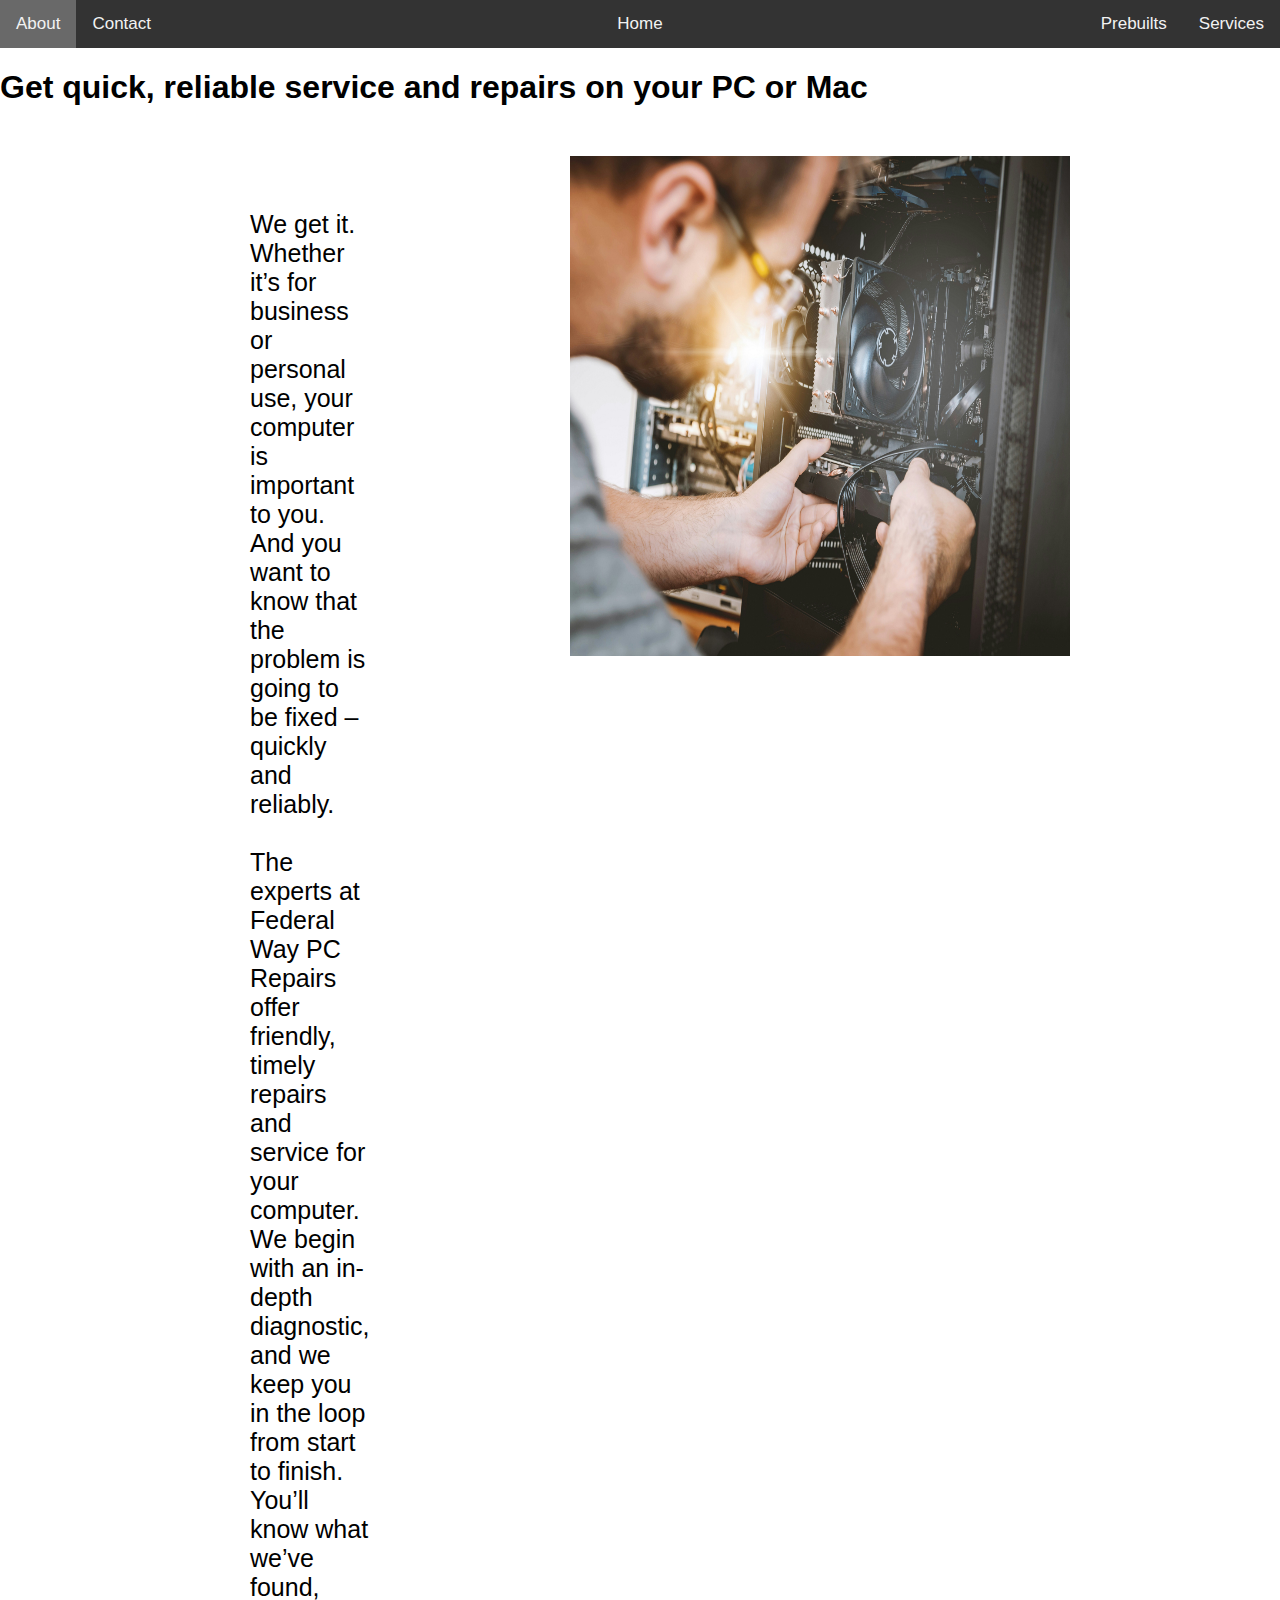
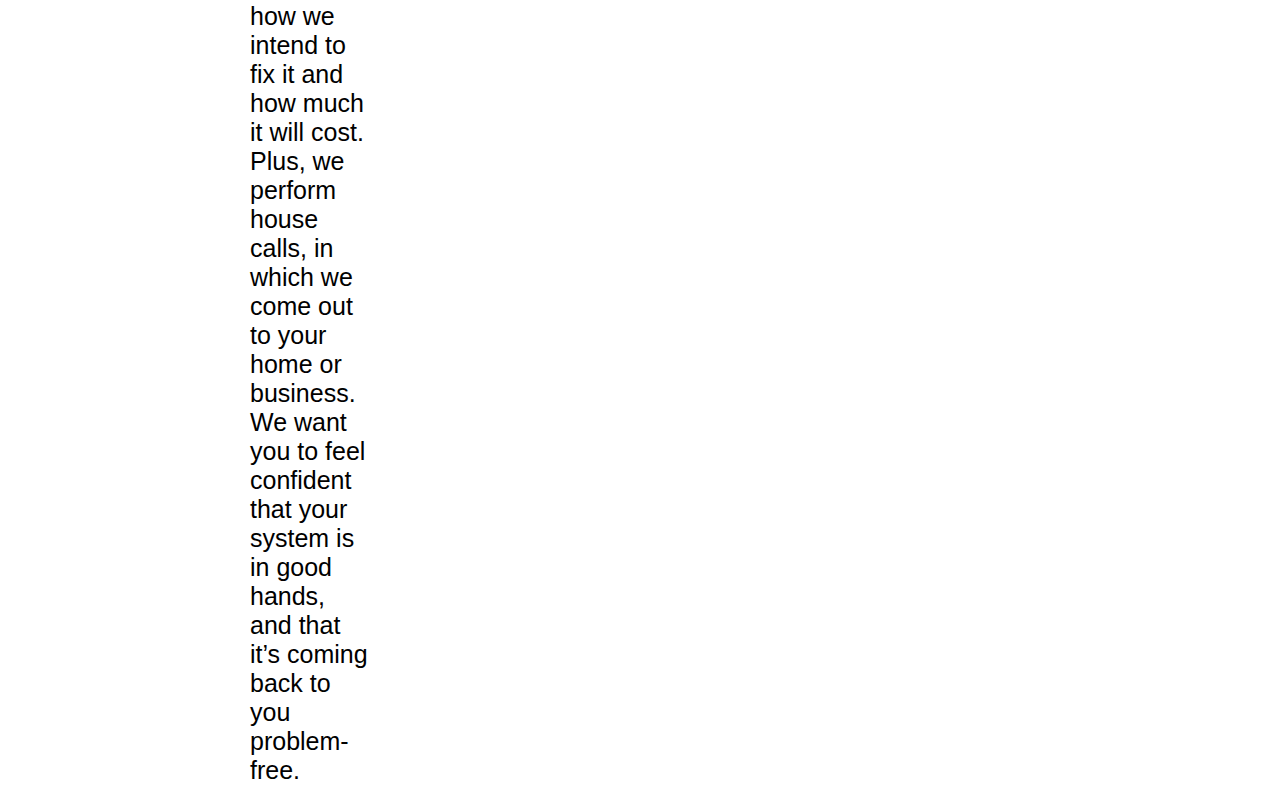
==== about.html @ b4d116ff "Seperation of pages" ====
<!DOCTYPE html>
<!-- TODO -->
<!-- Home Page -->
<!-- Prebuilt Page -->
<!-- About Page -->
	<!-- Fix Font Size -->
	<!-- Make consistant on all screen sizes -->
<!-- Contact Page -->
<!-- TODO -->
<html>
<head>
	<meta name="viewport" content="width=device-width, initial-scale=1">
	<style>
		body {
			margin: 0;
			font-family: Helvetica;
		}
		.navbar {
			position: relative;
			overflow: hidden;
			background-color: #333;
		}
		.navbar a {
			float: left;
			color: #f2f2f2;
			text-align: center;
			padding: 14px 16px;
			text-decoration: none;
			font-size: 17px;
		}
		.navbar a:hover {
			background-color: #696969;
		}
		.middle-nav a {
			float: none;
			position: absolute;
			top: 50%;
			left: 50%;
			transform: translate(-50%, -50%);
		}
		.right-nav {
			float: right;
		}
		@media screen and (max-width: 600px) {
			.navbar a, .right-nav {
				float: none;
				display: block;
			}
			.middle-nav a {
				position: relative;
				top: 0;
				left: 0;
				transform: none;
			}
		}
		.about-container {
			display: flex;
			margin-left: 250px;
			margin-right: 250px;
			margin-top: 50px;
		}
		.about-content {
			font-size: 25px;
		}
		.about-picture {
			padding-left: 200px;
		}
	</style>
</head>
	<body>
		<!-- Navbar -->
		<div class="navbar">
			<a href="about.html">About</a>
			<a href="form.html">Contact</a>
			<div class="middle-nav">
				<a href="home.html">Home</a>
			</div>
			<div class="right-nav">
				<a href="#prebuilts">Prebuilts</a>
				<a href="#services">Services</a>
			</div>
		</div>
		<!-- About Page -->
		<h1>Get quick, reliable service and repairs on your PC or Mac</h1>
		<div class="about-container">
			<div class="about-content">
				<p>
					<br>
					We get it. Whether it’s for business or personal use, your computer is important to you. And you want to know
					that the problem is going to be fixed – quickly and reliably. <br><br>
					The experts at Federal Way PC Repairs offer friendly, timely repairs and service for your computer. We begin
					with an in-depth diagnostic, and we keep you in the loop from start to finish. You’ll know what we’ve found,
					how we intend to fix it and how much it will cost. Plus, we perform house calls, in which we come out
					to your home or business. We want you to feel confident that your system is in good hands, and that it’s
					coming back to you problem-free.
				</p>
			</div>
			<div class="about-picture">
				<img src="jeshoots-com-sMKUYIasyDM-unsplash.jpg" alt="Man Repairing PC" width="500" height="500">
			</div>
		</div>
	</body>
</html>
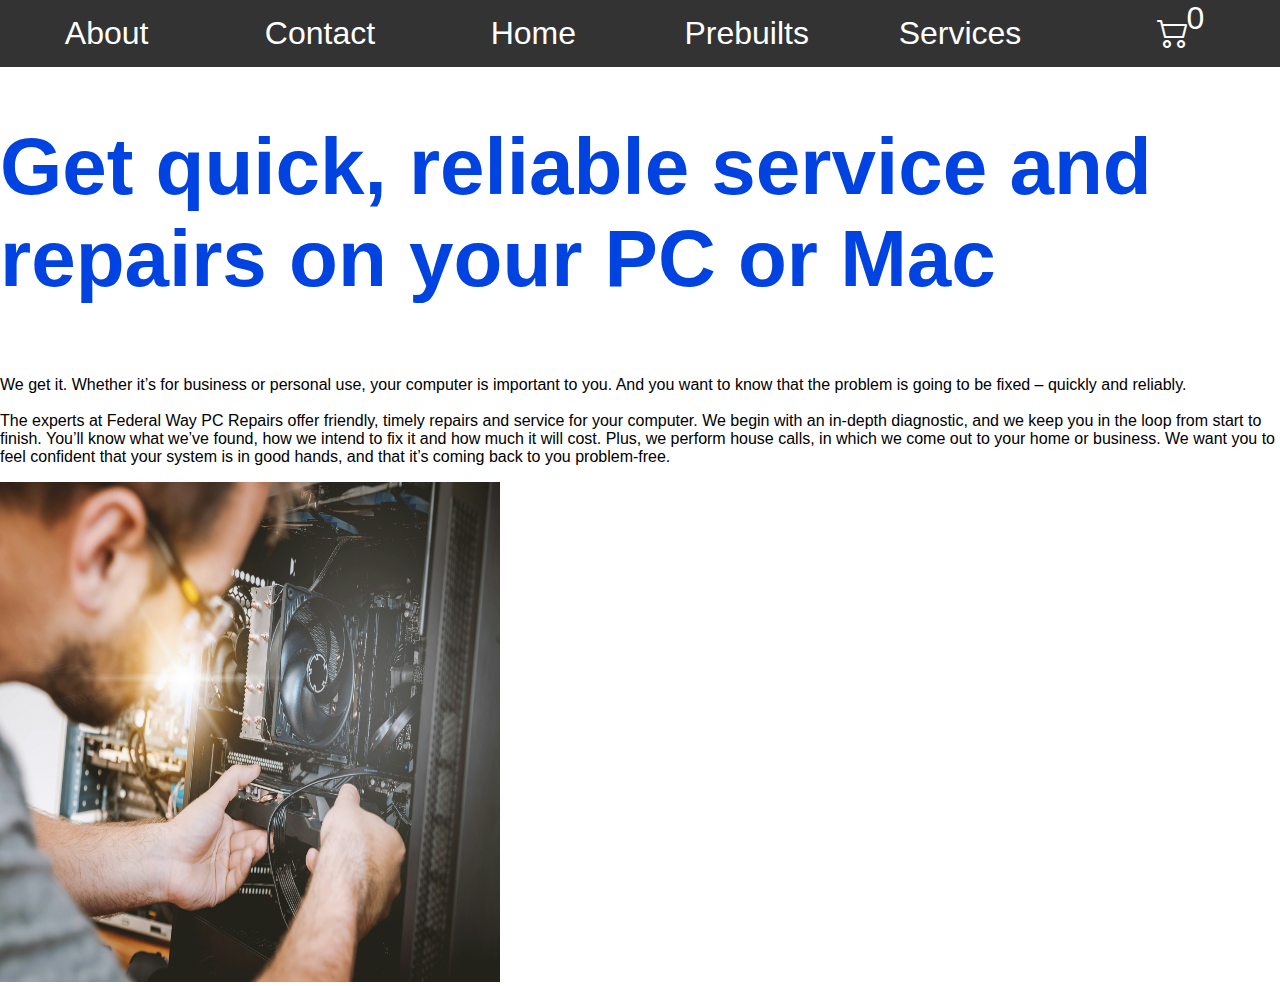
==== commit 60b9175a: "Updated navbar to have cart" ====
--- a/about.html
+++ b/about.html
@@ -1,103 +1,57 @@
 <!DOCTYPE html>
-<!-- TODO -->
-<!-- Home Page -->
-<!-- Prebuilt Page -->
-<!-- About Page -->
-	<!-- Fix Font Size -->
-	<!-- Make consistant on all screen sizes -->
-<!-- Contact Page -->
-<!-- TODO -->
 <html>
-<head>
+    <head>
 	<meta name="viewport" content="width=device-width, initial-scale=1">
-	<style>
-		body {
-			margin: 0;
-			font-family: Helvetica;
-		}
-		.navbar {
-			position: relative;
-			overflow: hidden;
-			background-color: #333;
-		}
-		.navbar a {
-			float: left;
-			color: #f2f2f2;
-			text-align: center;
-			padding: 14px 16px;
-			text-decoration: none;
-			font-size: 17px;
-		}
-		.navbar a:hover {
-			background-color: #696969;
-		}
-		.middle-nav a {
-			float: none;
-			position: absolute;
-			top: 50%;
-			left: 50%;
-			transform: translate(-50%, -50%);
-		}
-		.right-nav {
-			float: right;
-		}
-		@media screen and (max-width: 600px) {
-			.navbar a, .right-nav {
-				float: none;
-				display: block;
-			}
-			.middle-nav a {
-				position: relative;
-				top: 0;
-				left: 0;
-				transform: none;
-			}
-		}
-		.about-container {
-			display: flex;
-			margin-left: 250px;
-			margin-right: 250px;
-			margin-top: 50px;
-		}
-		.about-content {
-			font-size: 25px;
-		}
-		.about-picture {
-			padding-left: 200px;
-		}
-	</style>
-</head>
-	<body>
-		<!-- Navbar -->
-		<div class="navbar">
-			<a href="about.html">About</a>
-			<a href="form.html">Contact</a>
-			<div class="middle-nav">
-				<a href="home.html">Home</a>
-			</div>
-			<div class="right-nav">
-				<a href="#prebuilts">Prebuilts</a>
-				<a href="#services">Services</a>
-			</div>
-		</div>
-		<!-- About Page -->
-		<h1>Get quick, reliable service and repairs on your PC or Mac</h1>
-		<div class="about-container">
-			<div class="about-content">
-				<p>
-					<br>
-					We get it. Whether it’s for business or personal use, your computer is important to you. And you want to know
-					that the problem is going to be fixed – quickly and reliably. <br><br>
-					The experts at Federal Way PC Repairs offer friendly, timely repairs and service for your computer. We begin
-					with an in-depth diagnostic, and we keep you in the loop from start to finish. You’ll know what we’ve found,
-					how we intend to fix it and how much it will cost. Plus, we perform house calls, in which we come out
-					to your home or business. We want you to feel confident that your system is in good hands, and that it’s
-					coming back to you problem-free.
-				</p>
-			</div>
-			<div class="about-picture">
-				<img src="jeshoots-com-sMKUYIasyDM-unsplash.jpg" alt="Man Repairing PC" width="500" height="500">
-			</div>
-		</div>
-	</body>
+        <link rel="stylesheet" href="styles.css">
+        <link rel="stylesheet" href="https://cdn.jsdelivr.net/npm/bootstrap-icons@1.11.3/font/bootstrap-icons.min.css">
+    </head>
+    <body>
+        <!-- Navbar -->
+        <div class="navbar">
+            <div class="navrow">
+                <div class="navcol">
+                    <a href="about.html">About</a>
+                </div>
+                <div class="navcol">
+                    <a href="contact.html">Contact</a>
+                </div>
+                <div class="navcol">
+                    <a href="index.html">Home</a>
+                </div>
+                <div class="navcol">
+                    <a href="prebuilts.html">Prebuilts</a>
+                </div>
+                <div class="navcol">
+                    <a href="services.html">Services</a>
+                </div>
+                <div class="navcol">
+                    <div class="navcart">
+                        <i class="bi bi-cart2"></i>
+                        <div class="cart-amount">
+                            0
+                        </div>
+                    </div>
+                </div>
+            </div>
+        </div>
+        <!-- About Page -->
+        <h1>Get quick, reliable service and repairs on your PC or Mac</h1>
+        <div class="about-container">
+            <div class="about-content">
+                <p>
+                    <br>
+                    We get it. Whether it’s for business or personal use, your computer is important to you. And
+                    you want to know that the problem is going to be fixed – quickly and reliably. <br><br> The
+                    experts at Federal Way PC Repairs offer friendly, timely repairs and service for your computer.
+                    We begin with an in-depth diagnostic, and we keep you in the loop from start to finish. You’ll
+                    know what we’ve found, how we intend to fix it and how much it will cost. Plus, we perform house
+                    calls, in which we come out to your home or business. We want you to feel confident that your
+                    system is in good hands, and that it’s coming back to you problem-free.
+                </p>
+            </div>
+            <div class="about-picture">
+                <img src="jeshoots-com-sMKUYIasyDM-unsplash.jpg" alt="Man Repairing PC" width="500" height="500">
+            </div>
+        </div>
+    </body>
 </html>
--- a/styles.css
+++ b/styles.css
@@ -0,0 +1,507 @@
+body {
+    margin: 0;
+    font-family: Helvetica;
+}
+
+
+.or-circle {
+    border-radius: 50%;
+    width: 20px;
+    height: 21px;
+    padding: 8px;
+    background: #fff;
+    border: 2px solid #666;
+    color: #666;
+    text-align: center;
+    font: 19px Arial, sans-serif;
+    margin: 5px 15px 5px 15px;
+    padding-bottom: 9px;
+}
+
+
+.form-btn-container {
+    display: flex;
+    margin-top: 25px;
+    align-items: center;
+    margin-left: 2.6em;
+    padding-bottom: 0px;
+}
+
+
+.service-button {
+    height: 50px;
+    background-color: #0398c9;
+    border: 0px;
+    color: white;
+    font-weight: 600;
+}
+
+
+.form-btn-text {
+    text-align: center;
+    font-weight: bolder;
+    font-size: 20px;
+}
+
+
+.need-support-text {
+    color: #0398c9;
+    font-size: 16px;
+}
+
+
+.parent-container {
+    margin: 7em 15em 1em 15em;
+}
+
+
+h1 {
+    font-size: 5em;
+    color: #0043E0;
+}
+
+
+h2 {
+    font-size: 2.4em;
+    color: #FF621C;
+    padding-right: 0em;
+    white-space: nowrap;
+}
+
+
+input[type=text], select, textarea {
+    margin: 0px;
+    width: 300px;
+    padding: 15px 15px 15px 20px;
+    border: 0px solid #ccc;
+    border-radius: 4px;
+    box-sizing: border-box;
+    margin-top: 6px;
+    margin-bottom: 16px;
+    margin-left: 0px;
+    resize: vertical;
+}
+
+
+.index-form-container {
+    border-radius: 5px;
+    background-color: #e3f6ff;
+    padding: 20px;
+    margin: 2.5em;
+    margin-right: 8em;
+    margin-top: 4em;
+    box-shadow: 1px 1px 15px #E8E8E8;
+    padding: 150px;
+}
+
+
+.about-content-parent {
+    display: flex;
+}
+
+
+.form-text-div {
+    text-align: center;
+    color: #FF621C;
+    font-size: 1.5em;
+    font-weight: bold;
+    padding-bottom: 3em;
+}
+
+
+.form-submit-btn {
+    display: block;
+    margin: auto;
+    background-color: #0398c9;
+    color: white;
+    padding: 15px;
+    margin-top: 3em;
+    border: none;
+}
+
+
+.elem1 {
+    margin-top: 0em;
+}
+
+
+.about-content-parent {
+    margin: 15em;
+}
+
+
+.elem1 h1 {
+    color: #0398c9;
+    font-size: 4em;
+}
+
+
+.elem1 h2 {
+    color: #ff621c;
+    font-size: 2em;
+}
+
+
+.elem1 p {
+    font-size: 1.2em;
+}
+
+
+.flex-form-container {
+    margin-top: 0px;
+}
+
+
+.form-submit-btn:hover {
+    background-color: #ff621c;
+    transition-duration: 0.4s;
+}
+
+
+.service-button:hover {
+    background-color: #ff621c;
+    transition-duration: 0.4s;
+}
+
+
+.row {
+    display: flex;
+    flex-direction: row;
+    flex-wrap: wrap;
+    width: 100%;
+}
+
+
+.column {
+    display: flex;
+    flex-direction: column;
+    flex-basis: 100%;
+    flex: 1;
+    align-items: center;
+    border: 1px solid gray;
+    border-top: none;
+    border-bottom: none;
+    border-radius: 0px 0px 0px 0px;
+    margin-left: 10px;
+    margin-right: 10px;
+    padding-top: 1em;
+}
+
+
+.prebuilt1-column-header {
+    display: flex;
+    flex-direction: column;
+    flex-basis: 100%;
+    flex: 1;
+    align-items: center;
+    border: 1px solid gray;
+    border-bottom: none;
+    border-radius: 15px 15px 0px 0px;
+    margin-left: 10px;
+    margin-right: 10px;
+    padding-top: 1em;
+    padding-bottom: 1em;
+    background-color: #87C591;
+    font-weight: 600;
+    font-size: 24px;
+}
+
+
+.prebuilt2-column-header {
+    display: flex;
+    flex-direction: column;
+    flex-basis: 100%;
+    flex: 1;
+    align-items: center;
+    border: 1px solid gray;
+    border-bottom: none;
+    border-radius: 15px 15px 0px 0px;
+    margin-left: 10px;
+    margin-right: 10px;
+    padding-top: 1em;
+    padding-bottom: 1em;
+    background-color: #8AD5EB;
+    font-weight: 600;
+    font-size: 24px;
+}
+
+
+.prebuilt3-column-header {
+    display: flex;
+    flex-direction: column;
+    flex-basis: 100%;
+    flex: 1;
+    align-items: center;
+    border: 1px solid gray;
+    border-bottom: none;
+    border-radius: 15px 15px 0px 0px;
+    margin-left: 10px;
+    margin-right: 10px;
+    padding-top: 1em;
+    padding-bottom: 1em;
+    background-color: #FF7BBD;
+    font-weight: 600;
+    font-size: 24px;
+}
+
+
+.prebuilt4-column-header {
+    display: flex;
+    flex-direction: column;
+    flex-basis: 100%;
+    flex: 1;
+    align-items: center;
+    border: 1px solid gray;
+    border-bottom: none;
+    border-radius: 15px 15px 0px 0px;
+    margin-left: 10px;
+    margin-right: 10px;
+    padding-top: 1em;
+    padding-bottom: 1em;
+    background-color: #9E96F9;
+    font-weight: 600;
+    font-size: 24px;
+}
+
+
+.prebuilt1-text {
+    display: flex;
+    flex-direction: column;
+    flex-basis: 100%;
+    flex: 1;
+    align-items: left;
+    padding-left: 3em;
+    padding-top: 1em;
+    padding-bottom: 1em;
+    border: 1px solid gray;
+    border-top: none;
+    border-bottom: none;
+    margin-left: 10px;
+    margin-right: 10px;
+}
+
+
+.prebuilt2-text {
+    display: flex;
+    flex-direction: column;
+    flex-basis: 100%;
+    flex: 1;
+    align-items: left;
+    padding-left: 3em;
+    padding-top: 1em;
+    padding-bottom: 1em;
+    border: 1px solid gray;
+    border-top: none;
+    border-bottom: none;
+    margin-left: 10px;
+    margin-right: 10px;
+}
+
+
+.prebuilt3-text {
+    display: flex;
+    flex-direction: column;
+    flex-basis: 100%;
+    flex: 1;
+    align-items: left;
+    padding-left: 3em;
+    padding-top: 1em;
+    padding-bottom: 1em;
+    border: 1px solid gray;
+    border-top: none;
+    border-bottom: none;
+    margin-left: 10px;
+    margin-right: 10px;
+}
+
+
+.prebuilt4-text {
+    display: flex;
+    flex-direction: column;
+    flex-basis: 100%;
+    flex: 1;
+    align-items: left;
+    padding-left: 3em;
+    padding-top: 1em;
+    padding-bottom: 1em;
+    border: 1px solid gray;
+    border-top: none;
+    border-bottom: none;
+    margin-left: 10px;
+    margin-right: 10px;
+}
+
+
+.prebuilt1-price {
+    display: flex;
+    flex-direction: column;
+    flex-basis: 100%;
+    flex: 1;
+    border: 1px solid gray;
+    border-top: none;
+    border-bottom: none;
+    margin-left: 10px;
+    margin-right: 10px;
+    align-items: center;
+    font-size: 20px;
+    font-weight: 600;
+    padding-top: 20px;
+}
+
+
+.prebuilt2-price {
+    display: flex;
+    flex-direction: column;
+    flex-basis: 100%;
+    flex: 1;
+    border: 1px solid gray;
+    border-top: none;
+    border-bottom: none;
+    margin-left: 10px;
+    margin-right: 10px;
+    align-items: center;
+    font-size: 20px;
+    font-weight: 600;
+    padding-top: 20px;
+}
+
+
+.prebuilt3-price {
+    display: flex;
+    flex-direction: column;
+    flex-basis: 100%;
+    flex: 1;
+    border: 1px solid gray;
+    border-top: none;
+    border-bottom: none;
+    margin-left: 10px;
+    margin-right: 10px;
+    align-items: center;
+    font-size: 20px;
+    font-weight: 600;
+    padding-top: 20px;
+}
+
+
+.prebuilt4-price {
+    display: flex;
+    flex-direction: column;
+    flex-basis: 100%;
+    flex: 1;
+    border: 1px solid gray;
+    border-top: none;
+    border-bottom: none;
+    margin-left: 10px;
+    margin-right: 10px;
+    align-items: center;
+    font-size: 20px;
+    font-weight: 600;
+    padding-top: 20px;
+}
+
+
+.prebuilt-addtocart {
+    display: flex;
+    flex-direction: column;
+    flex-basis: 100%;
+    flex: 1;
+    border: 1px solid gray;
+    border-top: none;
+    margin-left: 10px;
+    margin-right: 10px;
+    align-items: center;
+    padding-top: 45px;
+    padding-bottom: 25px;
+    border-radius: 0px 0px 15px 15px;
+}
+
+
+.prebuilt-addtocart button {
+    border: 1px solid black;
+    border-radius: 10px;
+    padding: 10px;
+    background-color: white;
+    font-size: 22px;
+    transition-duration: 0.2s;
+}
+
+
+.prebuilt-addtocart button:hover {
+    color: white;
+    background-color: #FF621C;
+    border: 1px solid #FF621C;
+    cursor: pointer;
+}
+
+
+
+
+.column img {
+    width: 200px;
+    height: 200px;
+}
+
+.navbar {
+    position: relative;
+    overflow: hidden;
+    background-color: #333;
+    color: white;
+}
+
+
+.navcol {
+    display: flex;
+    flex-direction: column;
+    flex-basis: 100%;
+    flex: 1;
+    align-items: center;
+}
+
+
+.navrow {
+    display: flex;
+    flex-direction: row;
+    flex-wrap: wrap;
+    width: 100%;
+}
+
+
+.navcol a:hover {
+    background: white;
+    cursor: pointer;
+    color: black;
+}
+
+
+.navcol a {
+    color: white;
+    text-decoration: none;
+    padding: 15px;
+    margin: 0px;
+    font-size: 2em;
+}
+
+
+.navcart {
+    padding: 15px;
+    margin: 0px;
+    position: relative;
+    font-size: 2em;
+}
+
+
+.cart-amount {
+    position: absolute;
+    right: 0px;
+    top: 0px;
+}
+
+
+.navcart:hover {
+    padding-top: 15px;
+    margin: 0px;
+    background: white;
+    color: black;
+}
+
+
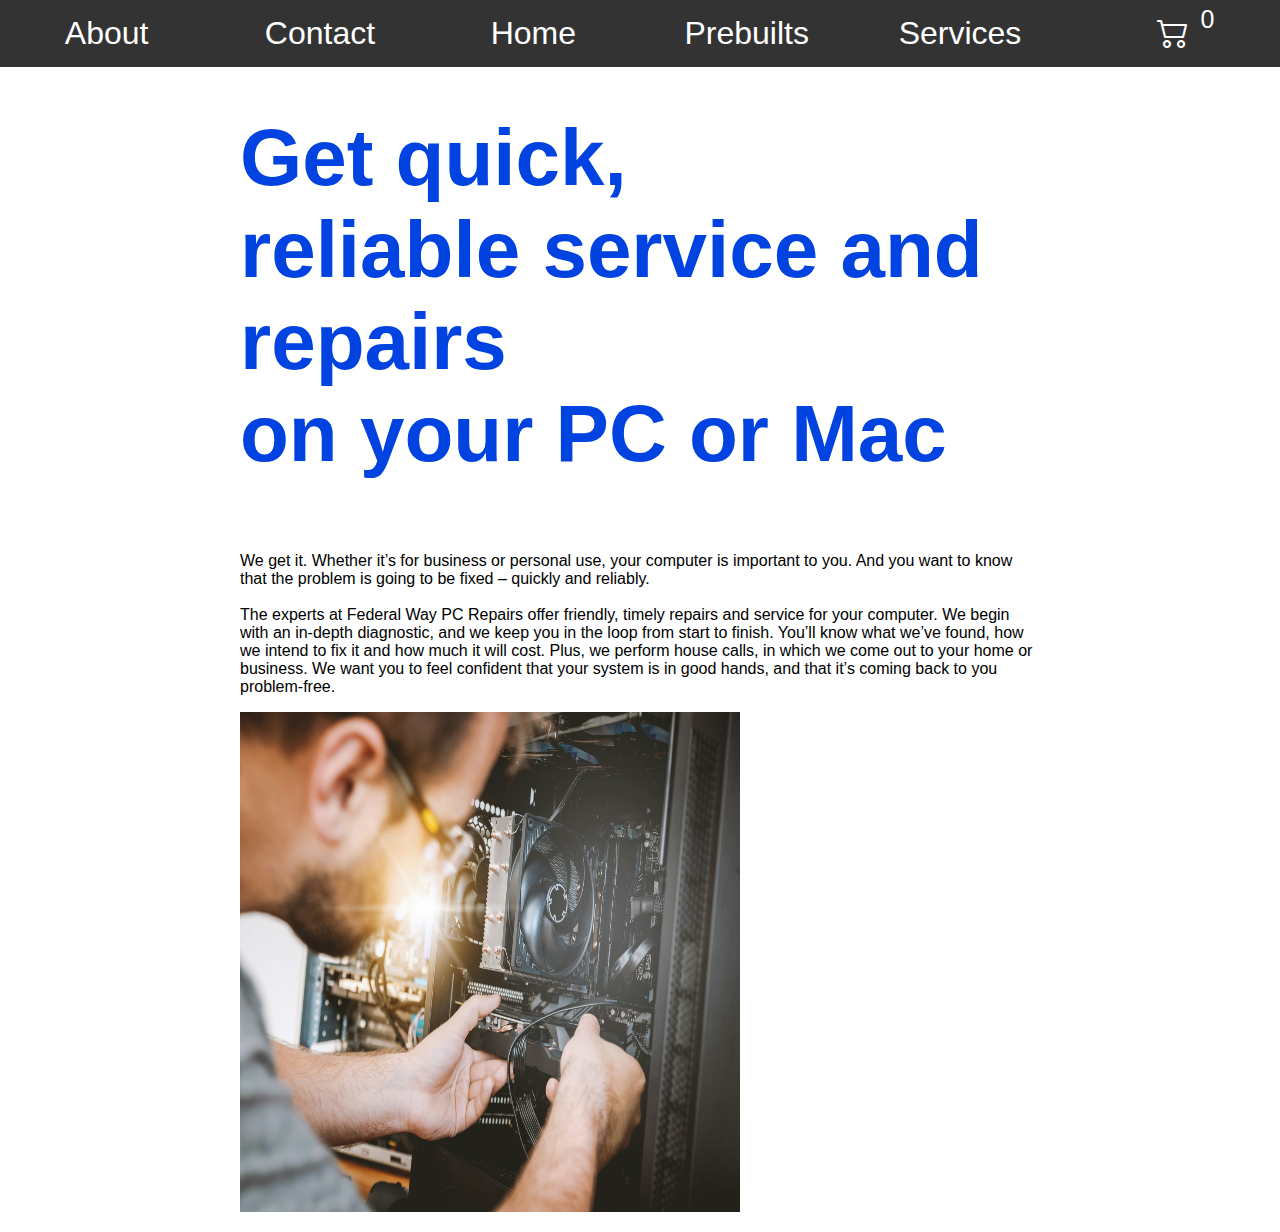
==== commit 28462ce9: "Added javascript for cart" ====
--- a/about.html
+++ b/about.html
@@ -2,7 +2,7 @@
 <html>
     <head>
 	<meta name="viewport" content="width=device-width, initial-scale=1">
-        <link rel="stylesheet" href="styles.css">
+        <link rel="stylesheet" href="src/styles.css">
         <link rel="stylesheet" href="https://cdn.jsdelivr.net/npm/bootstrap-icons@1.11.3/font/bootstrap-icons.min.css">
     </head>
     <body>
@@ -27,7 +27,7 @@
                 <div class="navcol">
                     <div class="navcart">
                         <i class="bi bi-cart2"></i>
-                        <div class="cart-amount">
+                        <div class="cart-amount", id="cart-amount">
                             0
                         </div>
                     </div>
@@ -35,8 +35,8 @@
             </div>
         </div>
         <!-- About Page -->
-        <h1>Get quick, reliable service and repairs on your PC or Mac</h1>
         <div class="about-container">
+            <h1>Get quick, <br>reliable service and repairs<br> on your PC or Mac</h1>
             <div class="about-content">
                 <p>
                     <br>
@@ -50,8 +50,10 @@
                 </p>
             </div>
             <div class="about-picture">
-                <img src="jeshoots-com-sMKUYIasyDM-unsplash.jpg" alt="Man Repairing PC" width="500" height="500">
+                <img src="Images/jeshoots-com-sMKUYIasyDM-unsplash.jpg" alt="Man Repairing PC" width="500" height="500">
             </div>
         </div>
     </body>
+    <script src="src/prebuilt_data.js"></script>
+    <script src="src/main.js"></script>
 </html>
--- a/src/styles.css
+++ b/src/styles.css
@@ -0,0 +1,631 @@
+body {
+    margin: 0;
+    font-family: Helvetica;
+}
+
+
+.or-circle {
+    border-radius: 50%;
+    width: 20px;
+    height: 21px;
+    padding: 8px;
+    background: #fff;
+    border: 2px solid #666;
+    color: #666;
+    text-align: center;
+    font: 19px Arial, sans-serif;
+    margin: 5px 15px 5px 15px;
+    padding-bottom: 9px;
+}
+
+
+.form-btn-container {
+    display: flex;
+    margin-top: 25px;
+    align-items: center;
+    margin-left: 2.6em;
+    padding-bottom: 0px;
+}
+
+
+.service-button {
+    height: 50px;
+    background-color: #0398c9;
+    border: 0px;
+    color: white;
+    font-weight: 600;
+}
+
+
+.form-btn-text {
+    text-align: center;
+    font-weight: bolder;
+    font-size: 20px;
+}
+
+
+.need-support-text {
+    color: #0398c9;
+    font-size: 16px;
+}
+
+
+.parent-container {
+    margin: 7em 15em 1em 15em;
+}
+
+
+h1 {
+    font-size: 5em;
+    color: #0043E0;
+}
+
+
+h2 {
+    font-size: 2.4em;
+    color: #FF621C;
+    padding-right: 0em;
+    white-space: nowrap;
+}
+
+
+input[type=text], select, textarea {
+    margin: 0px;
+    width: 300px;
+    padding: 15px 15px 15px 20px;
+    border: 0px solid #ccc;
+    border-radius: 4px;
+    box-sizing: border-box;
+    margin-top: 6px;
+    margin-bottom: 16px;
+    margin-left: 0px;
+    resize: vertical;
+}
+
+
+.index-form-container {
+    border-radius: 5px;
+    background-color: #e3f6ff;
+    padding: 20px;
+    margin: 2.5em;
+    margin-right: 8em;
+    margin-top: 4em;
+    box-shadow: 1px 1px 15px #E8E8E8;
+    padding: 150px;
+}
+
+
+.about-content-parent {
+    display: flex;
+}
+
+
+.form-text-div {
+    text-align: center;
+    color: #FF621C;
+    font-size: 1.5em;
+    font-weight: bold;
+    padding-bottom: 3em;
+}
+
+
+.form-submit-btn {
+    display: block;
+    margin: auto;
+    background-color: #0398c9;
+    color: white;
+    padding: 15px;
+    margin-top: 3em;
+    border: none;
+}
+
+
+.elem1 {
+    margin-top: 0em;
+}
+
+
+.about-content-parent {
+    margin: 15em;
+}
+
+
+.elem1 h1 {
+    color: #0398c9;
+    font-size: 4em;
+}
+
+
+.elem1 h2 {
+    color: #ff621c;
+    font-size: 2em;
+}
+
+
+.elem1 p {
+    font-size: 1.2em;
+}
+
+
+.flex-form-container {
+    margin-top: 0px;
+}
+
+
+.form-submit-btn:hover {
+    background-color: #ff621c;
+    transition-duration: 0.4s;
+}
+
+
+.service-button:hover {
+    background-color: #ff621c;
+    transition-duration: 0.4s;
+}
+
+
+.row {
+    display: flex;
+    flex-direction: row;
+    flex-wrap: wrap;
+    width: 100%;
+}
+
+
+.column {
+    display: flex;
+    flex-direction: column;
+    flex-basis: 100%;
+    flex: 1;
+    align-items: center;
+    border: 1px solid gray;
+    border-top: none;
+    border-bottom: none;
+    border-radius: 0px 0px 0px 0px;
+    margin-left: 10px;
+    margin-right: 10px;
+    padding-top: 1em;
+}
+
+
+.prebuilt1-column-header {
+    display: flex;
+    flex-direction: column;
+    flex-basis: 100%;
+    flex: 1;
+    align-items: center;
+    border: 1px solid gray;
+    border-bottom: none;
+    border-radius: 15px 15px 0px 0px;
+    margin-left: 10px;
+    margin-right: 10px;
+    padding-top: 1em;
+    padding-bottom: 1em;
+    background-color: #87C591;
+    font-weight: 600;
+    font-size: 24px;
+}
+
+
+.prebuilt2-column-header {
+    display: flex;
+    flex-direction: column;
+    flex-basis: 100%;
+    flex: 1;
+    align-items: center;
+    border: 1px solid gray;
+    border-bottom: none;
+    border-radius: 15px 15px 0px 0px;
+    margin-left: 10px;
+    margin-right: 10px;
+    padding-top: 1em;
+    padding-bottom: 1em;
+    background-color: #8AD5EB;
+    font-weight: 600;
+    font-size: 24px;
+}
+
+
+.prebuilt3-column-header {
+    display: flex;
+    flex-direction: column;
+    flex-basis: 100%;
+    flex: 1;
+    align-items: center;
+    border: 1px solid gray;
+    border-bottom: none;
+    border-radius: 15px 15px 0px 0px;
+    margin-left: 10px;
+    margin-right: 10px;
+    padding-top: 1em;
+    padding-bottom: 1em;
+    background-color: #FF7BBD;
+    font-weight: 600;
+    font-size: 24px;
+}
+
+
+.prebuilt4-column-header {
+    display: flex;
+    flex-direction: column;
+    flex-basis: 100%;
+    flex: 1;
+    align-items: center;
+    border: 1px solid gray;
+    border-bottom: none;
+    border-radius: 15px 15px 0px 0px;
+    margin-left: 10px;
+    margin-right: 10px;
+    padding-top: 1em;
+    padding-bottom: 1em;
+    background-color: #9E96F9;
+    font-weight: 600;
+    font-size: 24px;
+}
+
+
+.prebuilt1-text {
+    display: flex;
+    flex-direction: column;
+    flex-basis: 100%;
+    flex: 1;
+    align-items: left;
+    padding-left: 3em;
+    padding-top: 1em;
+    padding-bottom: 1em;
+    border: 1px solid gray;
+    border-top: none;
+    border-bottom: none;
+    margin-left: 10px;
+    margin-right: 10px;
+}
+
+
+.prebuilt2-text {
+    display: flex;
+    flex-direction: column;
+    flex-basis: 100%;
+    flex: 1;
+    align-items: left;
+    padding-left: 3em;
+    padding-top: 1em;
+    padding-bottom: 1em;
+    border: 1px solid gray;
+    border-top: none;
+    border-bottom: none;
+    margin-left: 10px;
+    margin-right: 10px;
+}
+
+
+.prebuilt3-text {
+    display: flex;
+    flex-direction: column;
+    flex-basis: 100%;
+    flex: 1;
+    align-items: left;
+    padding-left: 3em;
+    padding-top: 1em;
+    padding-bottom: 1em;
+    border: 1px solid gray;
+    border-top: none;
+    border-bottom: none;
+    margin-left: 10px;
+    margin-right: 10px;
+}
+
+
+.prebuilt4-text {
+    display: flex;
+    flex-direction: column;
+    flex-basis: 100%;
+    flex: 1;
+    align-items: left;
+    padding-left: 3em;
+    padding-top: 1em;
+    padding-bottom: 1em;
+    border: 1px solid gray;
+    border-top: none;
+    border-bottom: none;
+    margin-left: 10px;
+    margin-right: 10px;
+}
+
+
+.prebuilt1-price {
+    display: flex;
+    flex-direction: column;
+    flex-basis: 100%;
+    flex: 1;
+    border: 1px solid gray;
+    border-top: none;
+    border-bottom: none;
+    margin-left: 10px;
+    margin-right: 10px;
+    align-items: center;
+    font-size: 20px;
+    font-weight: 600;
+    padding-top: 20px;
+}
+
+
+.prebuilt2-price {
+    display: flex;
+    flex-direction: column;
+    flex-basis: 100%;
+    flex: 1;
+    border: 1px solid gray;
+    border-top: none;
+    border-bottom: none;
+    margin-left: 10px;
+    margin-right: 10px;
+    align-items: center;
+    font-size: 20px;
+    font-weight: 600;
+    padding-top: 20px;
+}
+
+
+.prebuilt3-price {
+    display: flex;
+    flex-direction: column;
+    flex-basis: 100%;
+    flex: 1;
+    border: 1px solid gray;
+    border-top: none;
+    border-bottom: none;
+    margin-left: 10px;
+    margin-right: 10px;
+    align-items: center;
+    font-size: 20px;
+    font-weight: 600;
+    padding-top: 20px;
+}
+
+
+.prebuilt4-price {
+    display: flex;
+    flex-direction: column;
+    flex-basis: 100%;
+    flex: 1;
+    border: 1px solid gray;
+    border-top: none;
+    border-bottom: none;
+    margin-left: 10px;
+    margin-right: 10px;
+    align-items: center;
+    font-size: 20px;
+    font-weight: 600;
+    padding-top: 20px;
+}
+
+
+.prebuilt-addtocart {
+    display: flex;
+    flex-direction: column;
+    flex-basis: 100%;
+    flex: 1;
+    border: 1px solid gray;
+    border-top: none;
+    margin-left: 10px;
+    margin-right: 10px;
+    align-items: center;
+    padding-top: 45px;
+    padding-bottom: 25px;
+    border-radius: 0px 0px 15px 15px;
+}
+
+
+.prebuilt-addtocart button {
+    border: 1px solid black;
+    border-radius: 10px;
+    padding: 10px;
+    background-color: white;
+    font-size: 22px;
+    transition-duration: 0.2s;
+}
+
+
+.prebuilt-addtocart button:hover {
+    color: white;
+    background-color: #FF621C;
+    border: 1px solid #FF621C;
+    cursor: pointer;
+}
+
+
+.column img {
+    width: 200px;
+    height: 200px;
+}
+
+
+.navbar {
+    position: fixed;
+    width: 100%;
+    top: 0;
+    overflow: hidden;
+    background-color: #333;
+    color: white;
+}
+
+
+.navcol {
+    display: flex;
+    flex-direction: column;
+    flex-basis: 100%;
+    flex: 1;
+    align-items: center;
+}
+
+
+.navrow {
+    display: flex;
+    flex-direction: row;
+    flex-wrap: wrap;
+    width: 100%;
+}
+
+
+.navcol a:hover {
+    background: white;
+    cursor: pointer;
+    color: black;
+}
+
+
+.navcol a {
+    color: white;
+    text-decoration: none;
+    padding: 15px;
+    margin: 0px;
+    font-size: 2em;
+}
+
+
+.navcart {
+    padding: 15px;
+    margin: 0px;
+    position: relative;
+    font-size: 2em;
+}
+
+.navcart:hover {
+    cursor: pointer;
+}
+
+
+.cart-amount {
+    position: absolute;
+    right: 10px;
+    top: 5px;
+    font-size: 25px;
+}
+
+
+.navcart:hover {
+    padding-top: 15px;
+    margin: 0px;
+    background: white;
+    color: black;
+}
+
+
+.prebuilt-tile-wrapper {
+    display: grid;
+    grid-template-columns: repeat(4, 333px);
+    justify-content: center;
+    gap: 27px;
+}
+
+
+.prebuilt-header-wrapper {
+    display: grid;
+    grid-template-columns: repeat(4, 333px);
+    justify-content: center;
+    gap: 27px;
+}
+
+
+.prebuiltelem1 {
+    align-items: center;
+}
+
+
+.prebuilt-header1 {
+    display: flex;
+    justify-content: center;
+    padding-bottom: 10px;
+    border: 1px solid gray;
+    border-radius: 15px 15px 0px 0px;
+    border-bottom: none;
+    background: #8AD5EB;
+    padding-bottom: 25px;
+    padding-top: 25px;
+    font-weight: bold;
+    font-size: 20px;
+}
+
+
+.elem1-image {
+    display: flex;
+    justify-content: center;
+    padding-top: 15px;
+}
+
+
+.elem1-addtocart {
+    display: flex;
+    justify-content: center;
+    padding-bottom: 30px;
+    border: 1px solid gray;
+    border-radius: 0px 0px 15px 15px;
+    border-top: none;
+}
+
+
+.elem1-text {
+    display: flex;
+    justify-content: center;
+    padding: 30px 0px;
+    padding-top: 50px;
+    border: 1px solid gray;
+    border-top: none;
+    border-bottom: none;
+}
+
+
+.elem1-image {
+    display: flex;
+    justify-content: center;
+    border: 1px solid gray;
+    border-top: none;
+    border-bottom: none;
+}
+
+
+.elem1-addtocart button {
+    border: 1px solid black;
+    border-radius: 10px;
+    padding: 10px;
+    background-color: white;
+    font-size: 22px;
+    transition-duration: 0.2s;
+}
+
+
+.elem1-addtocart button:hover {
+    color: white;
+    background-color: #FF621C;
+    border: 1px solid #FF621C;
+    cursor: pointer;
+}
+
+
+.elem1-price {
+    border: 1px solid gray;
+    border-top: none;
+    border-bottom: none;
+    display: flex;
+    justify-content: center;
+    padding-top: 20px;
+    padding-bottom: 40px;
+    font-weight: bold;
+    font-size: 20px;
+}
+
+
+.bi-cart2 {
+    padding-left: 20px;
+    padding-right: 20px;
+}
+
+
+.bi-cart2:hover {
+    cursor: pointer;
+}
+
+
+.about-container {
+    margin: 7em 15em 1em 15em;
+}
